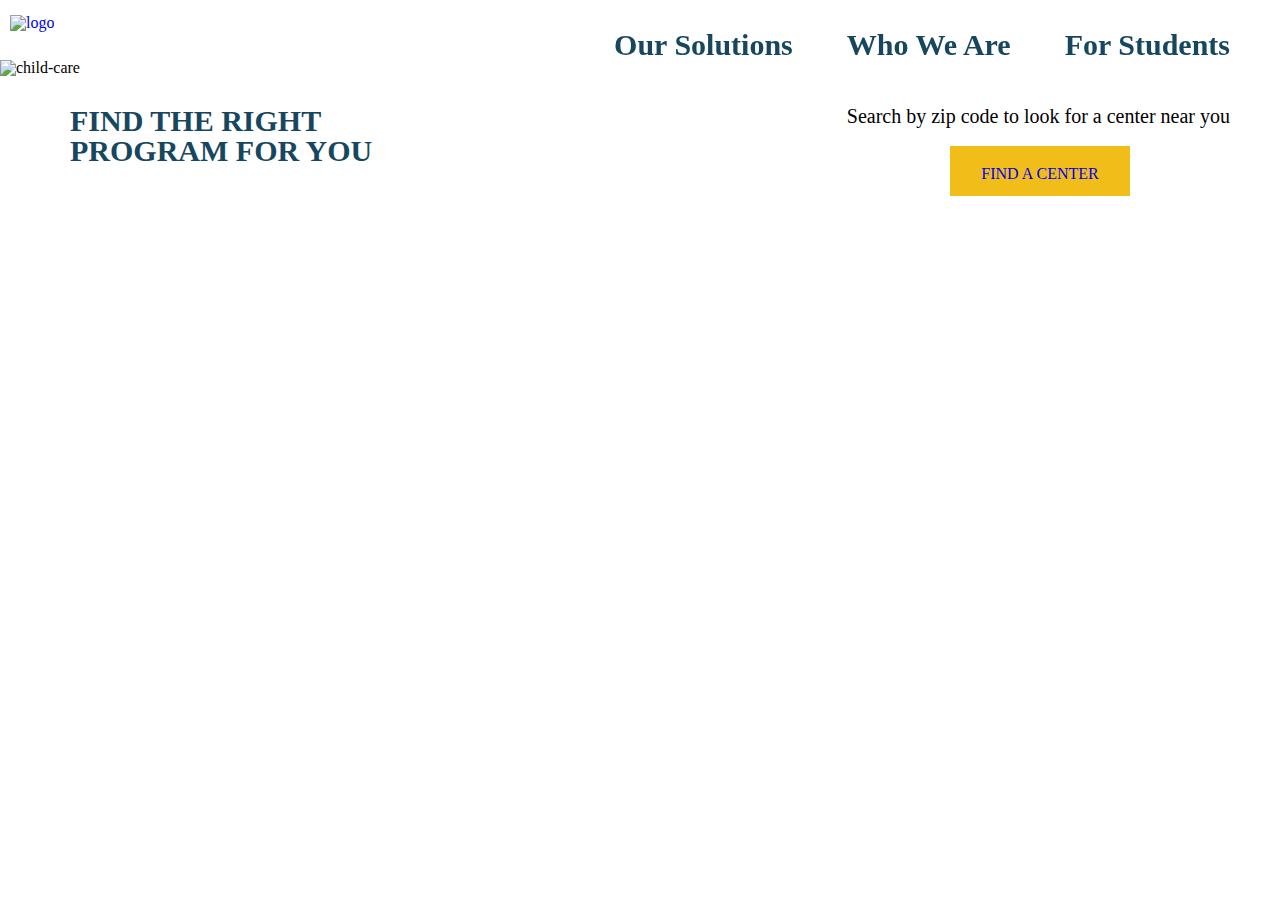
==== index.html @ 385f09f3 "html,css" ====
<!DOCTYPE html>
<html>
<head>
	<meta charset="utf-8">
	<title> Welcome to Bright Horizons </title>
	<link rel="stylesheet" type="text/css" href="css\reset.css">
	<link rel="stylesheet" type="text/css" href="css\style.css">
</head>
<body>
	<header class="header-wrapper">
		<a href="https://www.brighthorizons.com/"> <img src="https://www.brighthorizons.com/-/media/Images/Placeholder/Logos/logo-bh-stacked-v2.ashx" alt="logo" class="logo"> </a>
		<nav class="navigation">
			<ul>
				<li class="nav-li">
					<a href="#"> Our Solutions </a>
				</li>
				<li class="nav-li">
					<a href="#"> who we are </a>
				</li>
				<li class="nav-li">
					<a href="#"> for students </a>
				</li>
			</ul>
		</nav>
	</header>
	<div class="childcarediv">
		<img src="https://www.brighthorizons.com/-/media/BH-New/Health-Safety-Updated/623Update/HOME-Hero-mobile.ashx" alt="child-care" class="childcare">
		<h3 class="childcaretxt1"> GROW WITH US  </h3>
		<h2 class="childcaretxt2"> <strong> WE’RE OPEN AND ENROLLING </strong> </h2>
	</div>
	<div class="middlediv">
		<h4 class="middletxt"> Find the right <br> program for you </h4>
		<h6 class="middletxt1"> Search by zip code to look for a center near you </h6>
		<div class="findcenter">
			<a href="#"> FIND A CENTER </a>
		</div>
	</div>
</body>
</html>
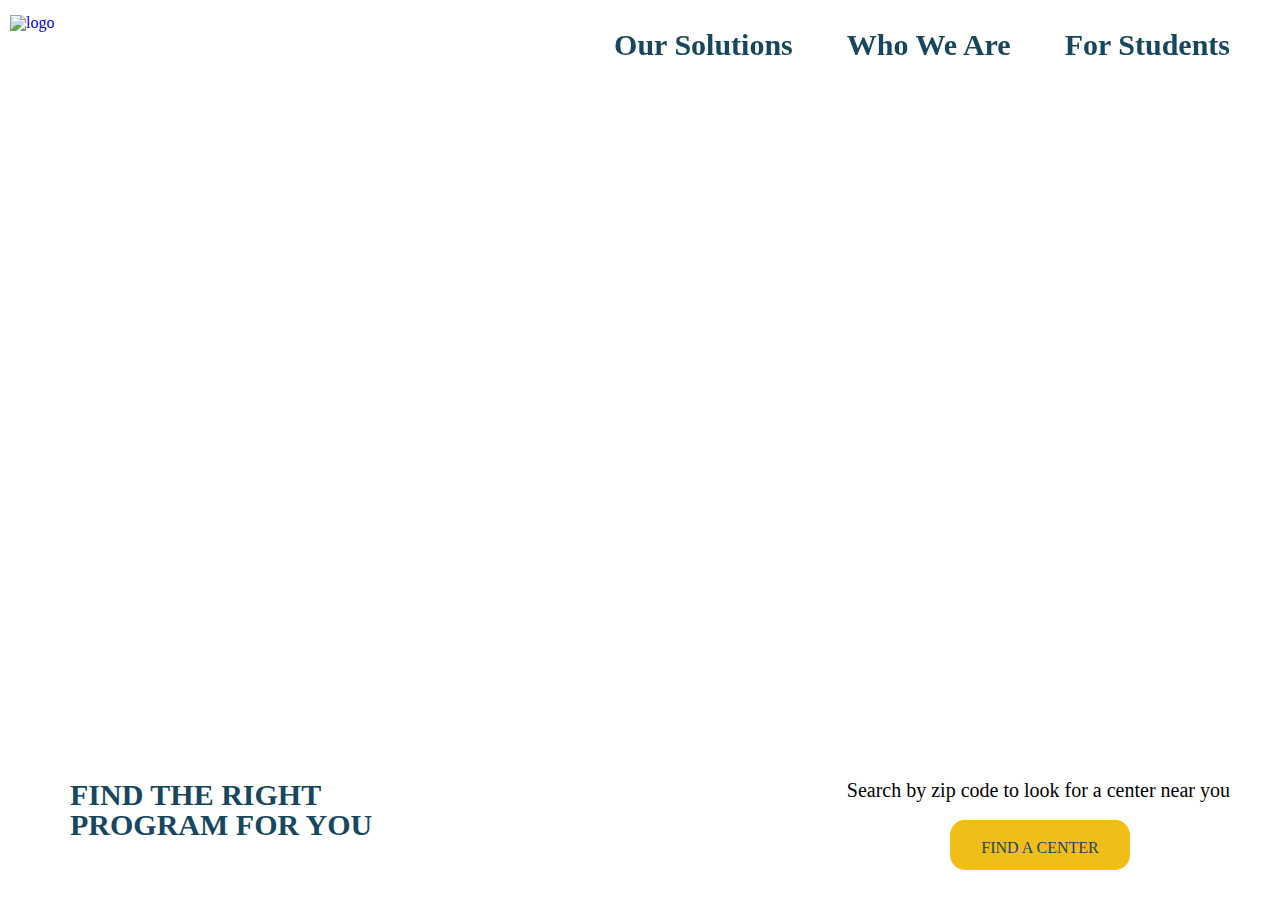
==== commit f560a760: "css, background image" ====
--- a/index.html
+++ b/index.html
@@ -3,8 +3,8 @@
 <head>
 	<meta charset="utf-8">
 	<title> Welcome to Bright Horizons </title>
-	<link rel="stylesheet" type="text/css" href="css\reset.css">
-	<link rel="stylesheet" type="text/css" href="css\style.css">
+	<link rel="stylesheet" type="text/css" href="css/reset.css">
+	<link rel="stylesheet" type="text/css" href="css/style.css">
 </head>
 <body>
 	<header class="header-wrapper">
@@ -24,7 +24,7 @@
 		</nav>
 	</header>
 	<div class="childcarediv">
-		<img src="https://www.brighthorizons.com/-/media/BH-New/Health-Safety-Updated/623Update/HOME-Hero-mobile.ashx" alt="child-care" class="childcare">
+		<div class="childcare-img"> </div>
 		<h3 class="childcaretxt1"> GROW WITH US  </h3>
 		<h2 class="childcaretxt2"> <strong> WE’RE OPEN AND ENROLLING </strong> </h2>
 	</div>
--- a/css/style.css
+++ b/css/style.css
@@ -0,0 +1,107 @@
+html, body {
+	width: 100%;
+	height: 100%;
+}
+
+/* Header Style */
+.header-wrapper {
+	width: 100%;
+	position: fixed;
+	background-color: white;
+	z-index: 10000000;
+}
+.navigation{
+	float: right;
+	margin-top: 30px;
+}
+.nav-li {
+	display: inline-block;
+}
+.nav-li a {
+	font-size: 30px;
+	color: #17475f;
+	margin-right: 50px;
+	font-weight: 900;
+	text-transform: capitalize;
+}
+.logo {
+	margin-top: 15px;
+	margin-left: 10px;
+	height: 44px;
+	float: left;
+}
+header::after {
+	content: '';
+	clear: both;
+	display: block;
+}
+.childcarediv {
+    width: 100%;
+    margin: auto;
+    position: relative;
+}
+.childcare-img {
+	background-image: url('https://www.brighthorizons.com/-/media/BH-New/Health-Safety-Updated/623Update/HOME-Hero-mobile.ashx');
+	height: 750px;
+	background-size: cover;
+	background-position: center;
+  	background-repeat: no-repeat;
+}
+.childcaretxt1 {
+	position: absolute;
+	bottom: 90px;
+	left: 60px;
+	font-size: 40px;
+	font-weight: 500;
+    color: #fff;
+}
+.childcaretxt2 {
+	position: absolute;
+	bottom: 50px;
+	left: 60px;
+    color: #fff;
+    font-size: 50px;
+    font-weight: 900;
+}
+.middlediv {
+	width: 100%;
+	background-color: #fff;
+	margin: auto;
+	position: relative;
+}
+.middletxt {
+	position: absolute;
+    top: 30px;
+    left: 70px;
+    font-size: 30px;
+    font-weight: 900;
+    text-transform: uppercase;
+    color: #17475f;
+}
+.middletxt1 {
+	position: absolute;
+	top: 30px;
+	right: 50px;
+	font-size: 20px;
+
+}
+.findcenter {
+	position: absolute;
+	background-color: #f1bd19;
+	width: 180px;
+	height: 50px;
+	top: 70px;
+	right: 150px;
+	text-align: center;
+    padding-top: 20px;
+    border-radius: 15px;
+}
+.findcenter a {
+	color: #17475f;
+}
+.findcenter:hover {
+	cursor: pointer;
+	background-color: #fff;
+	border: 2px solid #f1bd19;
+}
+
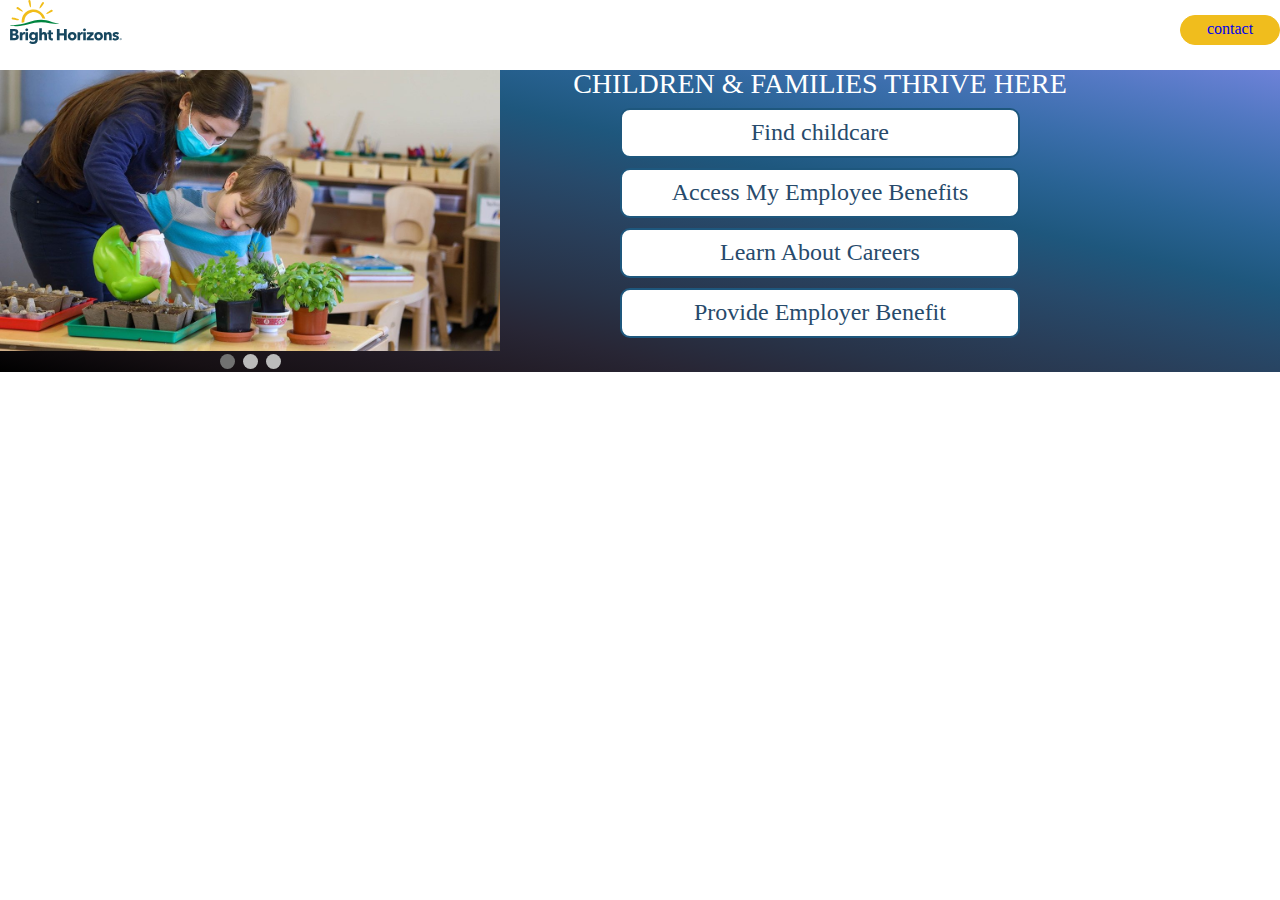
==== commit db21ff52: "css,js" ====
--- a/index.html
+++ b/index.html
@@ -1,39 +1,107 @@
 <!DOCTYPE html>
 <html>
 <head>
-	<meta charset="utf-8">
+	<meta charset="UTF-8">
+	<meta name="description" content="childcare">
+	<meta name="keywords" content="childcare,children,kids">
+	<meta name="author" content="Tea Kritchashvili">
+	<meta name="viewport" content="width=device-width, initial-scale=1.0">
 	<title> Welcome to Bright Horizons </title>
+	
 	<link rel="stylesheet" type="text/css" href="css/reset.css">
-	<link rel="stylesheet" type="text/css" href="css/style.css">
+    <link rel="stylesheet" type="text/css" href="css/style.css">
+	<link rel="stylesheet" href="https://cdnjs.cloudflare.com/ajax/libs/font-awesome/4.7.0/css/font-awesome.min.css">
+
+	
+    
 </head>
 <body>
-	<header class="header-wrapper">
-		<a href="https://www.brighthorizons.com/"> <img src="https://www.brighthorizons.com/-/media/Images/Placeholder/Logos/logo-bh-stacked-v2.ashx" alt="logo" class="logo"> </a>
-		<nav class="navigation">
-			<ul>
-				<li class="nav-li">
-					<a href="#"> Our Solutions </a>
-				</li>
-				<li class="nav-li">
-					<a href="#"> who we are </a>
-				</li>
-				<li class="nav-li">
-					<a href="#"> for students </a>
-				</li>
-			</ul>
-		</nav>
+	<header>
+		<div class=header-wrapper>
+		
+			<a href="https://www.brighthorizons.com/"> <img src="img/logo.svg" alt="logo" class="logo"> </a>
+			<div>
+				<div class="contact"><a href="contact.html">contact</a></div>
+				<i class="fas fa-bars"></i>
+			</div>
+			<!-- <nav class="navigation">
+				
+				
+				<ul class="nav-ul">
+					
+					<li class="nav-li">
+						<a href="#"> Our Solutions </a>
+					</li>
+					<li class="nav-li">
+						<a href="#"> who we are </a>
+					</li>
+					<li class="nav-li">
+						<a href="#"> for students </a>
+					</li>
+				</ul>
+			</nav> -->
+		
+		</div>
 	</header>
+	<div class="empty"></div>
 	<div class="childcarediv">
-		<div class="childcare-img"> </div>
-		<h3 class="childcaretxt1"> GROW WITH US  </h3>
-		<h2 class="childcaretxt2"> <strong> WE’RE OPEN AND ENROLLING </strong> </h2>
+		<div class="carousel">
+			<div class="banner mySlides fade"> 
+				<img src="img/banner.jpg">
+			</div>
+			<div class="man-child-img mySlides fade">
+				<img src="img/man-child-img.jpg">
+			</div>
+			<div class="woman-child-img mySlides fade">
+				<img src="img/woman-child-img.jpg">
+			</div>	
+				<div style="text-align:center">
+					<span class="dot"></span> 
+					<span class="dot"></span> 
+					<span class="dot"></span> 
+				</div>	
+		</div>
+		<div class="childcarediv-links">
+			<h2>CHILDREN & FAMILIES <strong>THRIVE HERE</strong></h2>
+			
+					<div class="button-info" href="#" target="_blank"><p><i class="fas fa-map-marker-alt location-img"></i>Find childcare</p></div>
+			
+					<div class="button-info" href="#" target="_blank"><p><i class="fas fa-map-marker-alt"></i>Access My Employee Benefits</p></div>
+			
+					<div class="button-info" href="#" target="_blank"><p><i class="fas fa-map-marker-alt"></i>Learn About Careers</p></div>
+			
+					<div class="button-info" href="#" target="_blank"><p><i class="fas fa-map-marker-alt"></i>Provide Employer Benefit</p></div>
+				
+		</div>
+		
 	</div>
 	<div class="middlediv">
-		<h4 class="middletxt"> Find the right <br> program for you </h4>
-		<h6 class="middletxt1"> Search by zip code to look for a center near you </h6>
-		<div class="findcenter">
-			<a href="#"> FIND A CENTER </a>
+	
 		</div>
 	</div>
+	
+	<script>
+	var slideIndex = 0;
+	showSlides();
+		function showSlides() {
+				var i;
+				var slides = document.getElementsByClassName("mySlides");
+				var dots = document.getElementsByClassName("dot");
+				for (i = 0; i < slides.length; i++) {
+				slides[i].style.display = "none";  
+				}
+				slideIndex++;
+				if (slideIndex > slides.length) {slideIndex = 1}    
+				for (i = 0; i < dots.length; i++) {
+				dots[i].className = dots[i].className.replace(" active", "");
+				}
+				slides[slideIndex-1].style.display = "block";  
+				dots[slideIndex-1].className += " active";
+				setTimeout(showSlides, 3000); // Change image every 2 seconds
+			}
+			
+	</script>
+
+			
 </body>
 </html>--- a/css/style.css
+++ b/css/style.css
@@ -8,14 +8,15 @@
 	width: 100%;
 	position: fixed;
 	background-color: white;
-	z-index: 10000000;
+	 z-index: 10000000; 
+	display: flex;
+	flex-direction: row;
+	justify-content: space-between;
+
 }
-.navigation{
-	float: right;
-	margin-top: 30px;
-}
-.nav-li {
-	display: inline-block;
+
+.nav-ul {
+	display: none;
 }
 .nav-li a {
 	font-size: 30px;
@@ -24,84 +25,140 @@
 	font-weight: 900;
 	text-transform: capitalize;
 }
+.contact {
+	border: 1px #f0bd1d solid;
+	border-radius: 25px;
+	background-color: #f0bd1d;
+	width: 100px;
+	height: 30px;
+    margin-top: 15px;
+	color:#1a475f;
+	text-align: center;
+	padding-top: 5px;
+}
 .logo {
-	margin-top: 15px;
+	/* margin-top: 15px; */
 	margin-left: 10px;
 	height: 44px;
-	float: left;
+
 }
-header::after {
-	content: '';
-	clear: both;
-	display: block;
+
+.empty {
+	height: 70px;
+	width: 100%;
 }
 .childcarediv {
     width: 100%;
-    margin: auto;
-    position: relative;
+	background-image: linear-gradient(to right top, #000000, #161014, #211a23, #282635, #283348, #293e59, #274a6b, #1e577d, #296394, #3b6eac, #5278c2, #6d82d8);
+    display: flex;
+    flex-direction: row;
+	
 }
-.childcare-img {
-	background-image: url('https://www.brighthorizons.com/-/media/BH-New/Health-Safety-Updated/623Update/HOME-Hero-mobile.ashx');
-	height: 750px;
-	background-size: cover;
-	background-position: center;
-  	background-repeat: no-repeat;
+.mySlides {
+	width: 50%;
 }
-.childcaretxt1 {
-	position: absolute;
-	bottom: 90px;
-	left: 60px;
-	font-size: 40px;
-	font-weight: 500;
-    color: #fff;
+/* carousel styles-images and dots and fading */
+.banner img {
+	/* background-image: url('../img/banner.jpg'); */
+	/* height: 700px; */
+	width: 500px;
+	/* background-size: contain;
+	background-position: top center;
+  	background-repeat: no-repeat; */
+	
 }
-.childcaretxt2 {
-	position: absolute;
-	bottom: 50px;
-	left: 60px;
-    color: #fff;
-    font-size: 50px;
-    font-weight: 900;
+.man-child-img img {
+	/* background-image: url('../img/man-child-img.jpg');
+	height: 700px; */
+	width: 500px;
+	/* background-size: contain;
+	background-position: top center;
+  	background-repeat: no-repeat; */
+
 }
+.woman-child-img img {
+	/* background-image: url('../img/woman-child-img.jpg');
+	height: 700px; */
+	width: 500px;
+	/* background-size: contain;
+	background-position: top center;
+  	background-repeat: no-repeat; */
+}
+.dot {
+	height: 15px;
+	width: 15px;
+	margin: 0 2px;
+	background-color: #bbb;
+	border-radius: 50%;
+	display: inline-block;
+	transition: background-color 0.8s ease;
+	text-align: center;
+  }
+  .active {
+	background-color: #717171;
+  }
+  .fade {
+	-webkit-animation-name: fade;
+	-webkit-animation-duration: 1.5s;
+	animation-name: fade;
+	animation-duration: 1.5s;
+  }
+  
+  @-webkit-keyframes fade {
+	from {opacity: .4} 
+	to {opacity: 1}
+  }
+  
+  @keyframes fade {
+	from {opacity: .4} 
+	to {opacity: 1}
+  }
+				  
+.childcarediv-links {
+	width: 50%;
+	display: flex;
+	flex-direction: column;
+	align-items: center;
+	
+
+}
+.childcarediv-links h2 {
+	font-size: 28px;
+	color: white;
+}
+
+.button-info {
+	/* max-width: 100%; */
+	width: 400px;
+	height: 50px;
+	border:#1e577d 2px solid;
+	border-radius: 10px;
+	font-size: x-large;
+	background-color: #fff;
+	color: #274a6b;
+	padding: 10px;
+	white-space: nowrap;
+	text-align: center;
+	margin-top: 10px;
+	
+
+}
+.location-img {
+	background-image: linear-gradient(to right top, #fde957, #fde350, #fddd4a, #fdd743, #fdd13d, #fccd39, #fbca34, #fac630, #f8c42c, #f5c127, #f3bf22, #f0bd1d);
+
+}
+.childcarediv-links-ul {
+	margin-top: 50px;
+}
+
+
+
 .middlediv {
 	width: 100%;
 	background-color: #fff;
 	margin: auto;
-	position: relative;
-}
-.middletxt {
-	position: absolute;
-    top: 30px;
-    left: 70px;
-    font-size: 30px;
-    font-weight: 900;
-    text-transform: uppercase;
-    color: #17475f;
-}
-.middletxt1 {
-	position: absolute;
-	top: 30px;
-	right: 50px;
-	font-size: 20px;
-
-}
-.findcenter {
-	position: absolute;
-	background-color: #f1bd19;
-	width: 180px;
-	height: 50px;
-	top: 70px;
-	right: 150px;
-	text-align: center;
-    padding-top: 20px;
-    border-radius: 15px;
-}
-.findcenter a {
-	color: #17475f;
-}
-.findcenter:hover {
-	cursor: pointer;
-	background-color: #fff;
-	border: 2px solid #f1bd19;
+	display: flex;
+	flex-direction: row;
 }
 
+
